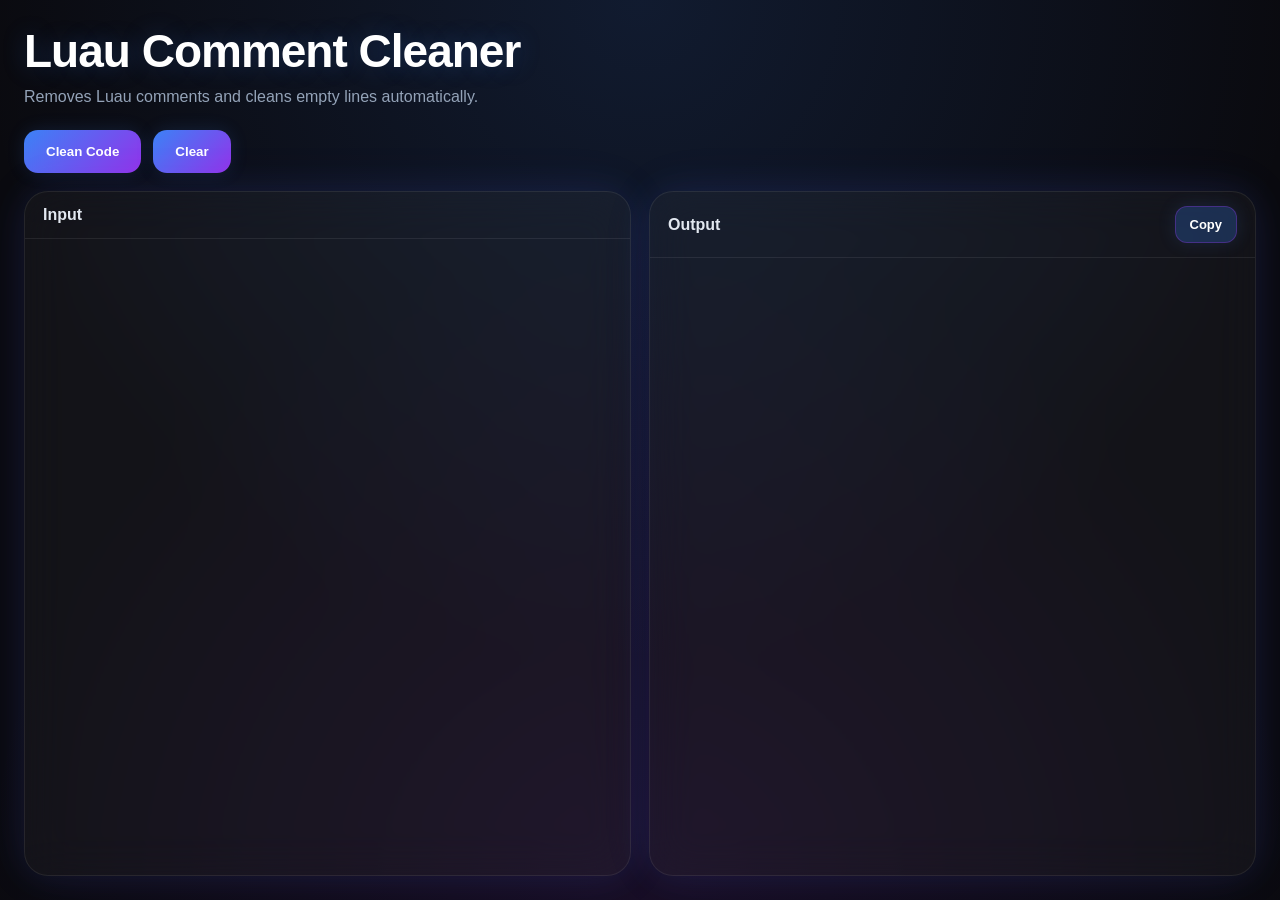
==== Tabs/CommentRemover.html @ 8554bf74 "Rename CommentCleaner.html to CommentRemover.html" ====
<!DOCTYPE html>
<html lang="en">
<head>
  <meta charset="UTF-8">
  <meta name="viewport" content="width=device-width, initial-scale=1.0">

  <title>Luau Cleaner</title>

  <style>

    * {
      box-sizing: border-box;
    }

    body {
      margin: 0;
      padding: 24px;
      background:
        radial-gradient(circle at top, rgba(59,130,246,0.14), transparent 60%),
        radial-gradient(circle at bottom, rgba(147,51,234,0.10), transparent 60%),
        #0a0a0f;
      color: white;
      font-family: Inter, sans-serif;
    }

    .container {
      height: calc(100vh - 48px);
      display: flex;
      flex-direction: column;
      gap: 18px;
    }

    .title {
      font-size: 46px;
      font-weight: 800;
      letter-spacing: -1px;
      text-shadow: 0 0 25px rgba(59,130,246,0.25);
    }

    .sub {
      color: #94a3b8;
      margin-top: -8px;
      font-size: 16px;
    }

    .buttons {
      display: flex;
      align-items: center;
      gap: 12px;
      flex-wrap: wrap;
      margin-top: 6px;
    }

    button {
      border: none;
      border-radius: 14px;
      padding: 14px 22px;
      background: linear-gradient(135deg, #3b82f6, #9333ea);
      color: white;
      cursor: pointer;
      transition: 0.2s ease;
      font-weight: 650;
      box-shadow: 0 0 18px rgba(59,130,246,0.15);
    }

    button:hover {
      transform: translateY(-2px);
      box-shadow: 0 0 28px rgba(147,51,234,0.35);
    }

    .editorWrap {
      flex: 1;
      display: flex;
      gap: 18px;
      min-height: 0;
    }

    .editor {
      flex: 1;
      display: flex;
      flex-direction: column;
      background: rgba(255,255,255,0.04);
      border: 1px solid rgba(255,255,255,0.08);
      border-radius: 24px;
      overflow: hidden;
      backdrop-filter: blur(22px);
      box-shadow:
        0 0 35px rgba(59,130,246,0.12),
        0 0 60px rgba(147,51,234,0.06);
    }

    .topbar {
      padding: 14px 18px;
      border-bottom: 1px solid rgba(255,255,255,0.08);
      display: flex;
      justify-content: space-between;
      align-items: center;
      font-weight: 600;
      color: #e2e8f0;
    }

    textarea {
      flex: 1;
      resize: none;
      border: none;
      outline: none;
      background: transparent;
      color: white;
      padding: 18px;
      font-size: 14px;
      line-height: 1.5;
      font-family: Consolas, monospace;
      overflow-y: auto;
    }

    .copyBtn {
      border-radius: 12px;
      padding: 10px 14px;
      font-size: 13px;
      background: rgba(59,130,246,0.25);
      border: 1px solid rgba(147,51,234,0.35);
      cursor: pointer;
      transition: 0.2s;
    }

    .copyBtn:hover {
      transform: translateY(-1px);
      background: rgba(59,130,246,0.35);
    }

  </style>

</head>

<body>

  <div class="container">

    <div class="title">
      Luau Comment Cleaner
    </div>

    <div class="sub">
      Removes Luau comments and cleans empty lines automatically.
    </div>

    <div class="buttons">

      <button onclick="cleanComments()">
        Clean Code
      </button>

      <button onclick="clearAll()">
        Clear
      </button>

    </div>

    <div class="editorWrap">

      <div class="editor">

        <div class="topbar">
          Input
        </div>

        <textarea id="input"></textarea>

      </div>

      <div class="editor">

        <div class="topbar">

          Output

          <button class="copyBtn" onclick="copyOutput()">
            Copy
          </button>

        </div>

        <textarea id="output" readonly></textarea>

      </div>

    </div>

  </div>

  <script>

    function cleanComments() {

      let source = document.getElementById("input").value

      source = source.replace(/--\[\[[\s\S]*?\]\]/g, "")
      source = source.replace(/--.*$/gm, "")

      source = source
        .split("\n")
        .filter(line => line.trim() !== "")
        .join("\n")

      document.getElementById("output").value = source.trim()
    }

    function clearAll() {
      document.getElementById("input").value = ""
      document.getElementById("output").value = ""
    }

    function copyOutput() {
      navigator.clipboard.writeText(
        document.getElementById("output").value
      )
    }

  </script>

</body>
</html>
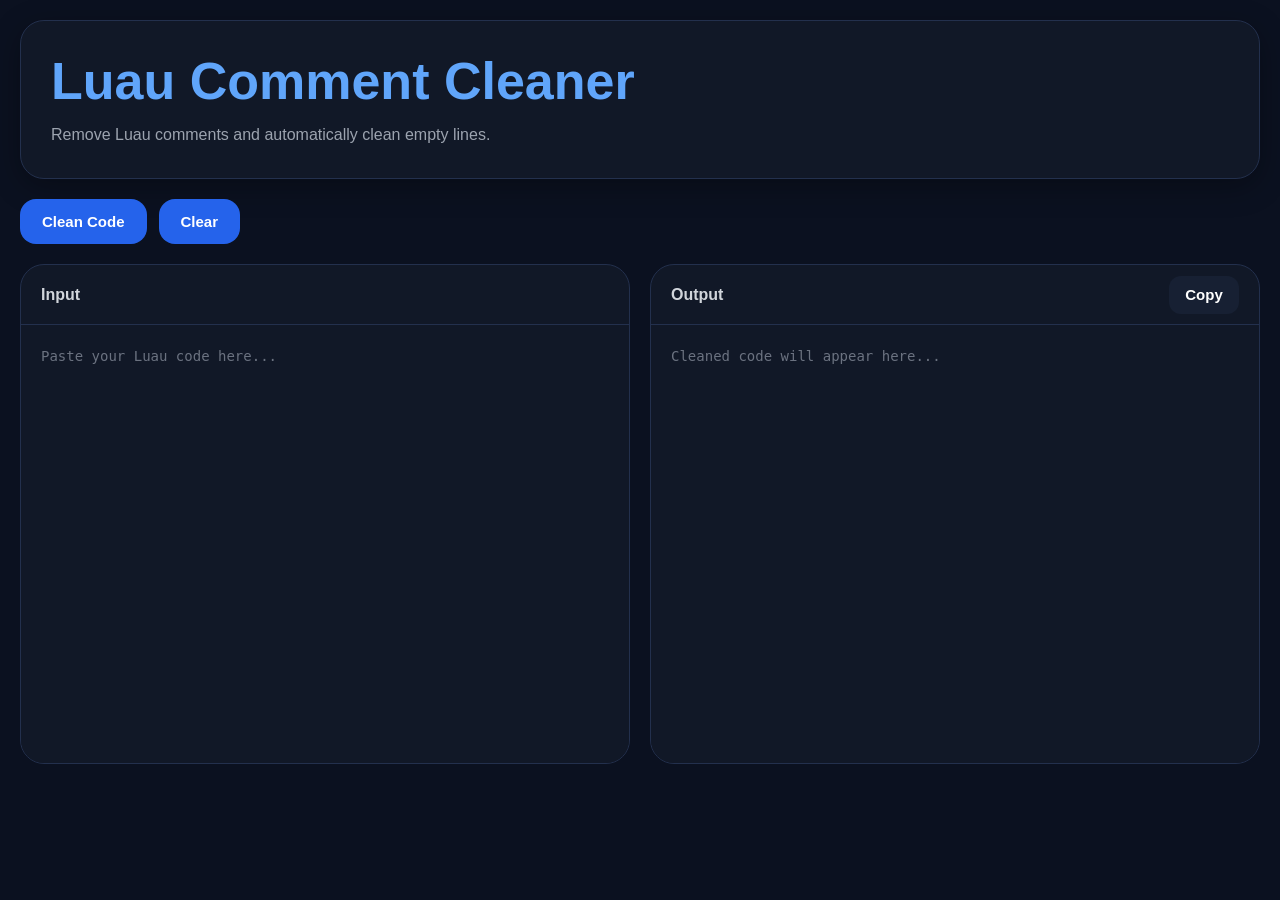
==== commit e6b58c7c: "Update CommentRemover.html" ====
--- a/Tabs/CommentRemover.html
+++ b/Tabs/CommentRemover.html
@@ -1,222 +1,383 @@
 <!DOCTYPE html>
 <html lang="en">
 <head>
-  <meta charset="UTF-8">
-  <meta name="viewport" content="width=device-width, initial-scale=1.0">
-
-  <title>Luau Cleaner</title>
-
-  <style>
-
-    * {
-      box-sizing: border-box;
-    }
-
-    body {
-      margin: 0;
-      padding: 24px;
-      background:
-        radial-gradient(circle at top, rgba(59,130,246,0.14), transparent 60%),
-        radial-gradient(circle at bottom, rgba(147,51,234,0.10), transparent 60%),
-        #0a0a0f;
-      color: white;
-      font-family: Inter, sans-serif;
-    }
-
-    .container {
-      height: calc(100vh - 48px);
-      display: flex;
-      flex-direction: column;
-      gap: 18px;
-    }
-
-    .title {
-      font-size: 46px;
-      font-weight: 800;
-      letter-spacing: -1px;
-      text-shadow: 0 0 25px rgba(59,130,246,0.25);
-    }
-
-    .sub {
-      color: #94a3b8;
-      margin-top: -8px;
-      font-size: 16px;
-    }
-
-    .buttons {
-      display: flex;
-      align-items: center;
-      gap: 12px;
-      flex-wrap: wrap;
-      margin-top: 6px;
-    }
-
-    button {
-      border: none;
-      border-radius: 14px;
-      padding: 14px 22px;
-      background: linear-gradient(135deg, #3b82f6, #9333ea);
-      color: white;
-      cursor: pointer;
-      transition: 0.2s ease;
-      font-weight: 650;
-      box-shadow: 0 0 18px rgba(59,130,246,0.15);
-    }
-
-    button:hover {
-      transform: translateY(-2px);
-      box-shadow: 0 0 28px rgba(147,51,234,0.35);
-    }
-
-    .editorWrap {
-      flex: 1;
-      display: flex;
-      gap: 18px;
-      min-height: 0;
-    }
-
-    .editor {
-      flex: 1;
-      display: flex;
-      flex-direction: column;
-      background: rgba(255,255,255,0.04);
-      border: 1px solid rgba(255,255,255,0.08);
-      border-radius: 24px;
-      overflow: hidden;
-      backdrop-filter: blur(22px);
-      box-shadow:
-        0 0 35px rgba(59,130,246,0.12),
-        0 0 60px rgba(147,51,234,0.06);
-    }
-
-    .topbar {
-      padding: 14px 18px;
-      border-bottom: 1px solid rgba(255,255,255,0.08);
-      display: flex;
-      justify-content: space-between;
-      align-items: center;
-      font-weight: 600;
-      color: #e2e8f0;
-    }
-
-    textarea {
-      flex: 1;
-      resize: none;
-      border: none;
-      outline: none;
-      background: transparent;
-      color: white;
-      padding: 18px;
-      font-size: 14px;
-      line-height: 1.5;
-      font-family: Consolas, monospace;
-      overflow-y: auto;
-    }
-
-    .copyBtn {
-      border-radius: 12px;
-      padding: 10px 14px;
-      font-size: 13px;
-      background: rgba(59,130,246,0.25);
-      border: 1px solid rgba(147,51,234,0.35);
-      cursor: pointer;
-      transition: 0.2s;
-    }
-
-    .copyBtn:hover {
-      transform: translateY(-1px);
-      background: rgba(59,130,246,0.35);
-    }
-
-  </style>
+<meta charset="UTF-8">
+<meta name="viewport" content="width=device-width, initial-scale=1.0">
+
+<title>Luau Comment Cleaner</title>
+
+<style>
+
+*{
+    margin:0;
+    padding:0;
+    box-sizing:border-box;
+    font-family:Inter,sans-serif;
+}
+
+body{
+    background:#0b1120;
+    color:white;
+
+    padding:20px;
+
+    overflow-y:auto;
+}
+
+.container{
+    min-height:calc(100vh - 40px);
+
+    display:flex;
+
+    flex-direction:column;
+
+    gap:20px;
+}
+
+.header{
+    background:#111827;
+
+    border:1px solid #23304d;
+
+    border-radius:24px;
+
+    padding:30px;
+
+    box-shadow:
+    0 8px 30px rgba(0,0,0,.3);
+}
+
+.title{
+    font-size:clamp(34px,5vw,52px);
+
+    font-weight:800;
+
+    color:#60a5fa;
+
+    margin-bottom:10px;
+}
+
+.sub{
+    color:#9ca3af;
+
+    line-height:1.7;
+
+    font-size:16px;
+}
+
+.buttons{
+    display:flex;
+
+    flex-wrap:wrap;
+
+    gap:12px;
+}
+
+button{
+    border:none;
+
+    background:#2563eb;
+
+    color:white;
+
+    padding:14px 22px;
+
+    border-radius:16px;
+
+    font-size:15px;
+
+    font-weight:600;
+
+    cursor:pointer;
+
+    transition:
+    background .15s,
+    transform .15s;
+}
+
+button:hover{
+    background:#1d4ed8;
+
+    transform:translateY(-2px);
+}
+
+.editorWrap{
+    display:flex;
+
+    gap:20px;
+}
+
+.editor{
+    flex:1;
+
+    min-height:500px;
+
+    display:flex;
+
+    flex-direction:column;
+
+    background:#111827;
+
+    border:1px solid #23304d;
+
+    border-radius:24px;
+
+    overflow:hidden;
+}
+
+.topbar{
+    height:60px;
+
+    padding:0 20px;
+
+    display:flex;
+
+    align-items:center;
+
+    gap:12px;
+
+    border-bottom:1px solid #23304d;
+
+    color:#d1d5db;
+
+    font-weight:600;
+}
+
+.copyBtn{
+    margin-left:auto;
+
+    width:70px;
+
+    height:38px;
+
+    display:flex;
+
+    align-items:center;
+
+    justify-content:center;
+
+    padding:0;
+
+    border:none;
+
+    border-radius:12px;
+
+    background:#172033;
+
+    color:white;
+
+    font-size:15px;
+
+    font-weight:600;
+
+    cursor:pointer;
+
+    transition:
+        background .15s,
+        transform .15s;
+}
+
+.copyBtn:hover{
+    background:#1e3a5f;
+
+    transform:translateY(-1px);
+}
+
+textarea{
+    flex:1;
+
+    resize:none;
+
+    border:none;
+
+    outline:none;
+
+    background:#111827;
+
+    color:white;
+
+    padding:20px;
+
+    font-size:14px;
+
+    line-height:1.6;
+
+    font-family:Consolas,monospace;
+}
+
+textarea::placeholder{
+    color:#6b7280;
+}
+
+textarea::-webkit-scrollbar{
+    width:10px;
+}
+
+textarea::-webkit-scrollbar-track{
+    background:#111827;
+}
+
+textarea::-webkit-scrollbar-thumb{
+    background:#23304d;
+
+    border-radius:999px;
+}
+
+textarea::-webkit-scrollbar-thumb:hover{
+    background:#2563eb;
+}
+
+@media(max-width:900px){
+
+    body{
+        padding:15px;
+    }
+
+    .editorWrap{
+        flex-direction:column;
+    }
+
+    .editor{
+        min-height:400px;
+    }
+
+    .buttons{
+        flex-direction:column;
+    }
+
+    button{
+        width:100%;
+    }
+
+}
+
+</style>
 
 </head>
 
 <body>
 
-  <div class="container">
-
-    <div class="title">
-      Luau Comment Cleaner
-    </div>
-
-    <div class="sub">
-      Removes Luau comments and cleans empty lines automatically.
-    </div>
-
-    <div class="buttons">
-
-      <button onclick="cleanComments()">
-        Clean Code
-      </button>
-
-      <button onclick="clearAll()">
-        Clear
-      </button>
-
-    </div>
-
-    <div class="editorWrap">
-
-      <div class="editor">
-
-        <div class="topbar">
-          Input
-        </div>
-
-        <textarea id="input"></textarea>
-
-      </div>
-
-      <div class="editor">
-
-        <div class="topbar">
-
-          Output
-
-          <button class="copyBtn" onclick="copyOutput()">
-            Copy
-          </button>
-
-        </div>
-
-        <textarea id="output" readonly></textarea>
-
-      </div>
-
-    </div>
-
-  </div>
-
-  <script>
-
-    function cleanComments() {
-
-      let source = document.getElementById("input").value
-
-      source = source.replace(/--\[\[[\s\S]*?\]\]/g, "")
-      source = source.replace(/--.*$/gm, "")
-
-      source = source
-        .split("\n")
-        .filter(line => line.trim() !== "")
-        .join("\n")
-
-      document.getElementById("output").value = source.trim()
-    }
-
-    function clearAll() {
-      document.getElementById("input").value = ""
-      document.getElementById("output").value = ""
-    }
-
-    function copyOutput() {
-      navigator.clipboard.writeText(
+<div class="container">
+
+<div class="header">
+
+<div class="title">
+Luau Comment Cleaner
+</div>
+
+<div class="sub">
+Remove Luau comments and automatically clean empty lines.
+</div>
+
+</div>
+
+<div class="buttons">
+
+<button onclick="cleanComments()">
+Clean Code
+</button>
+
+<button onclick="clearAll()">
+Clear
+</button>
+
+</div>
+
+<div class="editorWrap">
+
+<div class="editor">
+
+<div class="topbar">
+Input
+</div>
+
+<textarea
+id="input"
+placeholder="Paste your Luau code here..."
+></textarea>
+
+</div>
+
+<div class="editor">
+
+<div class="topbar">
+
+Output
+
+<button
+class="copyBtn"
+onclick="copyOutput()"
+>
+Copy
+</button>
+
+</div>
+
+<textarea
+id="output"
+readonly
+placeholder="Cleaned code will appear here..."
+></textarea>
+
+</div>
+
+</div>
+
+</div>
+
+<script>
+function cleanComments() {
+
+    let source =
+        document.getElementById("input").value
+
+    source =
+        source.replace(
+            /--\[\[[\s\S]*?\]\]/g,
+            ""
+        )
+
+    source =
+        source.replace(
+            /--.*$/gm,
+            ""
+        )
+
+    source =
+        source
+            .split("\n")
+            .filter(
+                line =>
+                    line.trim() !== ""
+            )
+            .join("\n")
+
+    document.getElementById("output").value =
+        source.trim()
+
+}
+
+function clearAll() {
+
+    document.getElementById("input").value =
+        ""
+
+    document.getElementById("output").value =
+        ""
+
+}
+
+function copyOutput() {
+
+    navigator.clipboard.writeText(
+
         document.getElementById("output").value
-      )
-    }
-
-  </script>
+
+    )
+
+}
+
+</script>
 
 </body>
 </html>
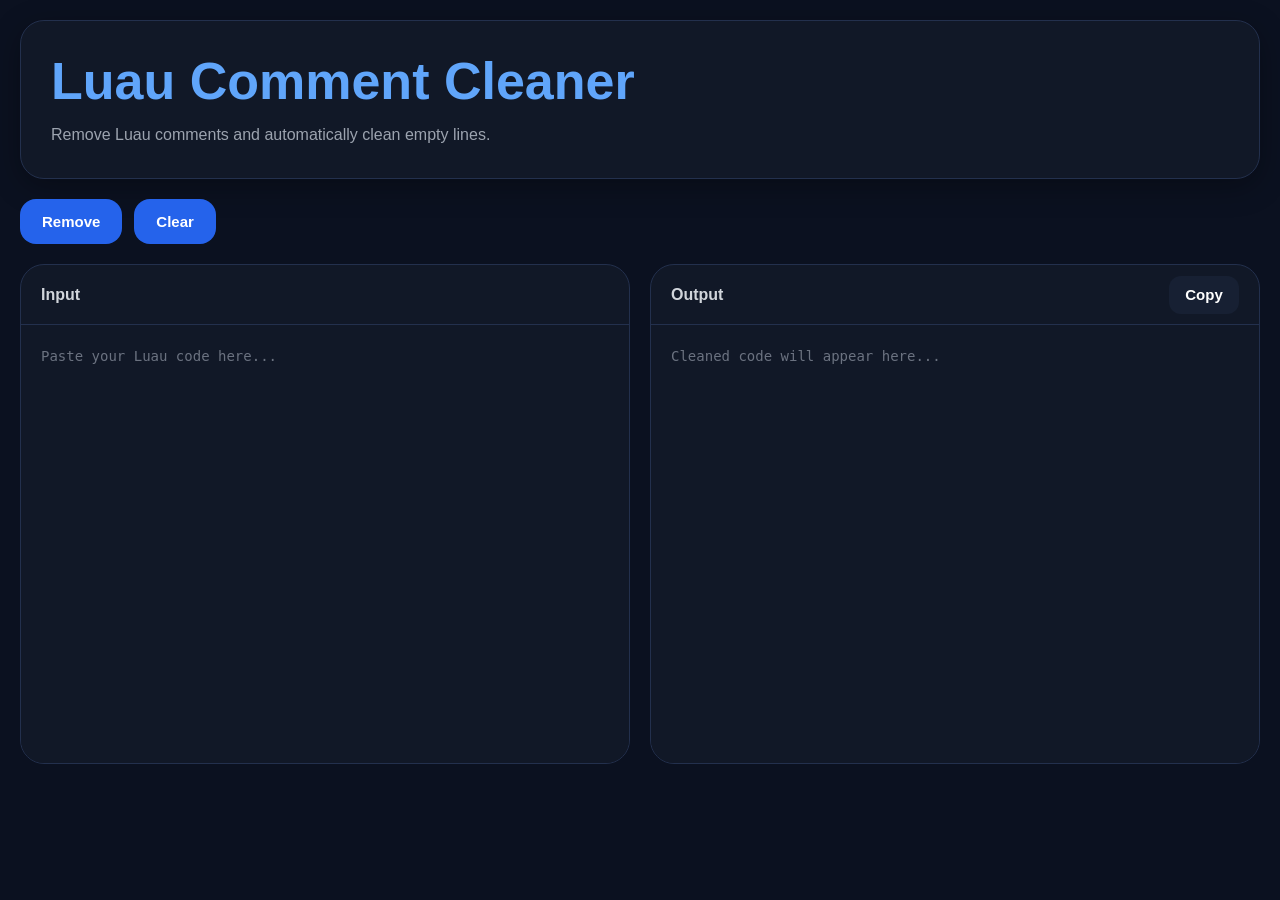
==== commit 412668da: "Update CommentRemover.html" ====
--- a/Tabs/CommentRemover.html
+++ b/Tabs/CommentRemover.html
@@ -274,7 +274,7 @@
 <div class="buttons">
 
 <button onclick="cleanComments()">
-Clean Code
+Remove
 </button>
 
 <button onclick="clearAll()">
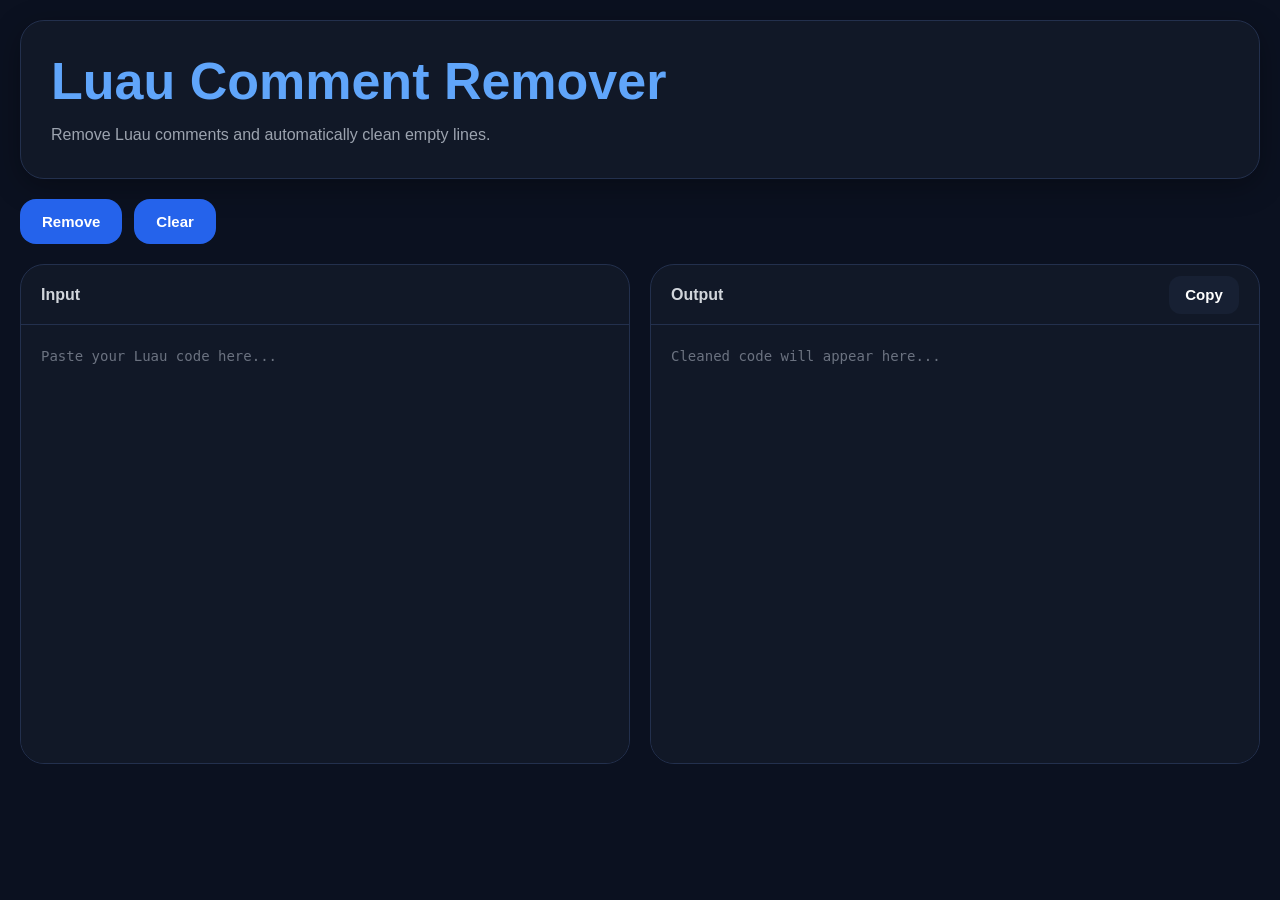
==== commit fc9114a7: "Update CommentRemover.html" ====
--- a/Tabs/CommentRemover.html
+++ b/Tabs/CommentRemover.html
@@ -3,8 +3,8 @@
 <head>
 <meta charset="UTF-8">
 <meta name="viewport" content="width=device-width, initial-scale=1.0">
-
-<title>Luau Comment Cleaner</title>
+ 
+<title>Luau Comment Remover</title>
 
 <style>
 
@@ -262,7 +262,7 @@
 <div class="header">
 
 <div class="title">
-Luau Comment Cleaner
+Luau Comment Remover
 </div>
 
 <div class="sub">
